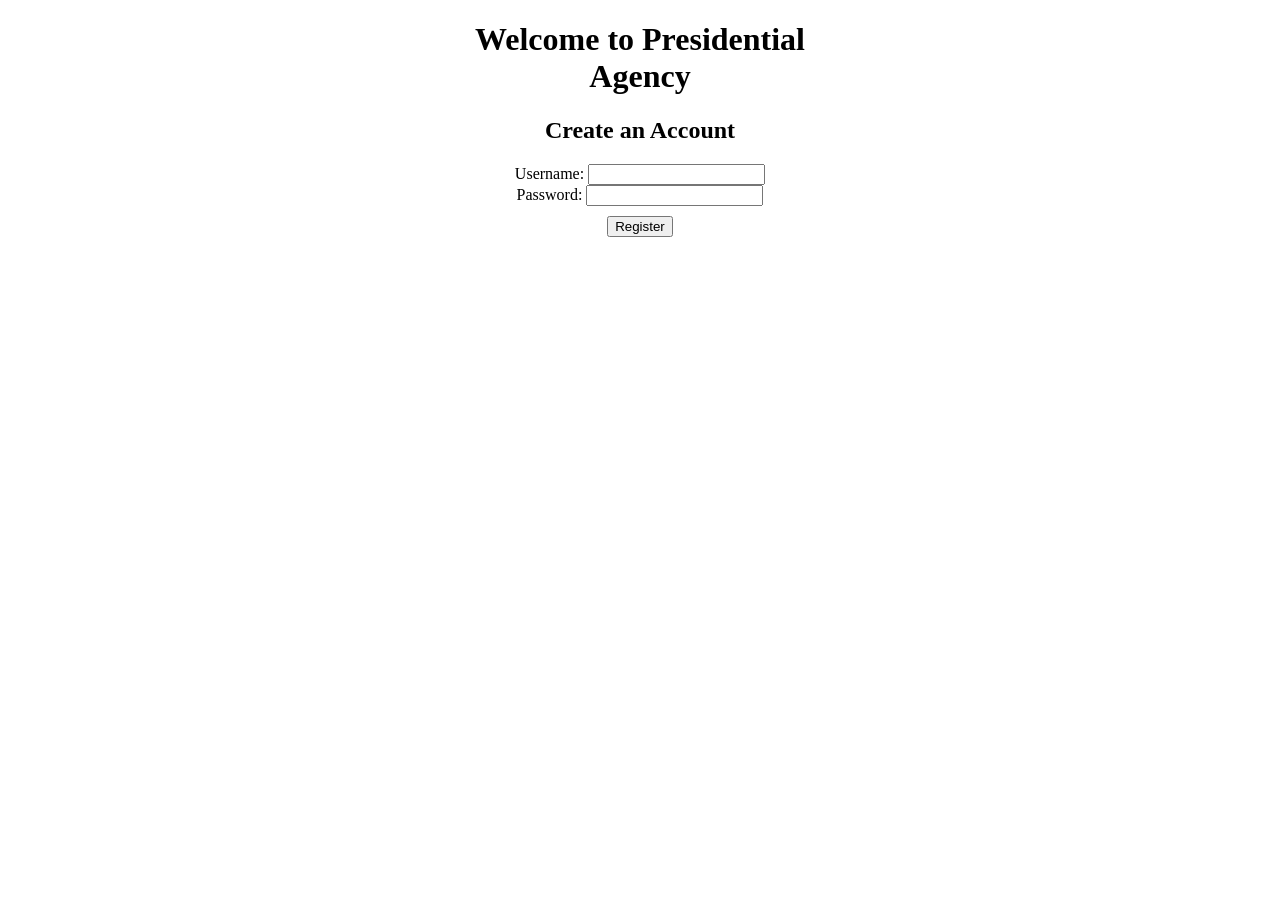
==== index.html @ a835bdb0 "Rename login.html to index.html" ====
<!DOCTYPE html>
<html lang="en">
<head>
    <meta charset="UTF-8">
    <meta name="viewport" content="width=device-width, initial-scale=1.0">
    <title>Presidential Agency</title>
    <link rel="stylesheet" href="login.css">
</head>
<body>
    <div class="container">
        <h1>Welcome to Presidential Agency</h1>
        <div id="registrationForm">
            <h2>Create an Account</h2>
            <form id="registerForm">
                <label for="regUsername">Username:</label>
                <input type="text" id="regUsername" name="regUsername" required><br>
                <label for="regPassword">Password:</label>
                <input type="password" id="regPassword" name="regPassword" required><br>
                <button type="submit">Register</button>
            </form>
        </div>
        <div id="loginForm" style="display: none;">
            <h2>Login</h2>
            <form id="loginForm">
                <label for="username">Username:</label>
                <input type="text" id="username" name="username" required><br>
                <label for="password">Password:</label>
                <input type="password" id="password" name="password" required><br>
                <button type="submit">Login</button>
            </form>
        </div>
        <div id="output"></div>
    </div>
    <script src="login.js"></script>
</body>
</html>
---- login.css ----
.container {
    max-width: 400px;
    margin: 0 auto;
    text-align: center;
}

form {
    margin-bottom: 20px;
}

button {
    margin-top: 10px;
}

#output {
    margin-top: 20px;
}
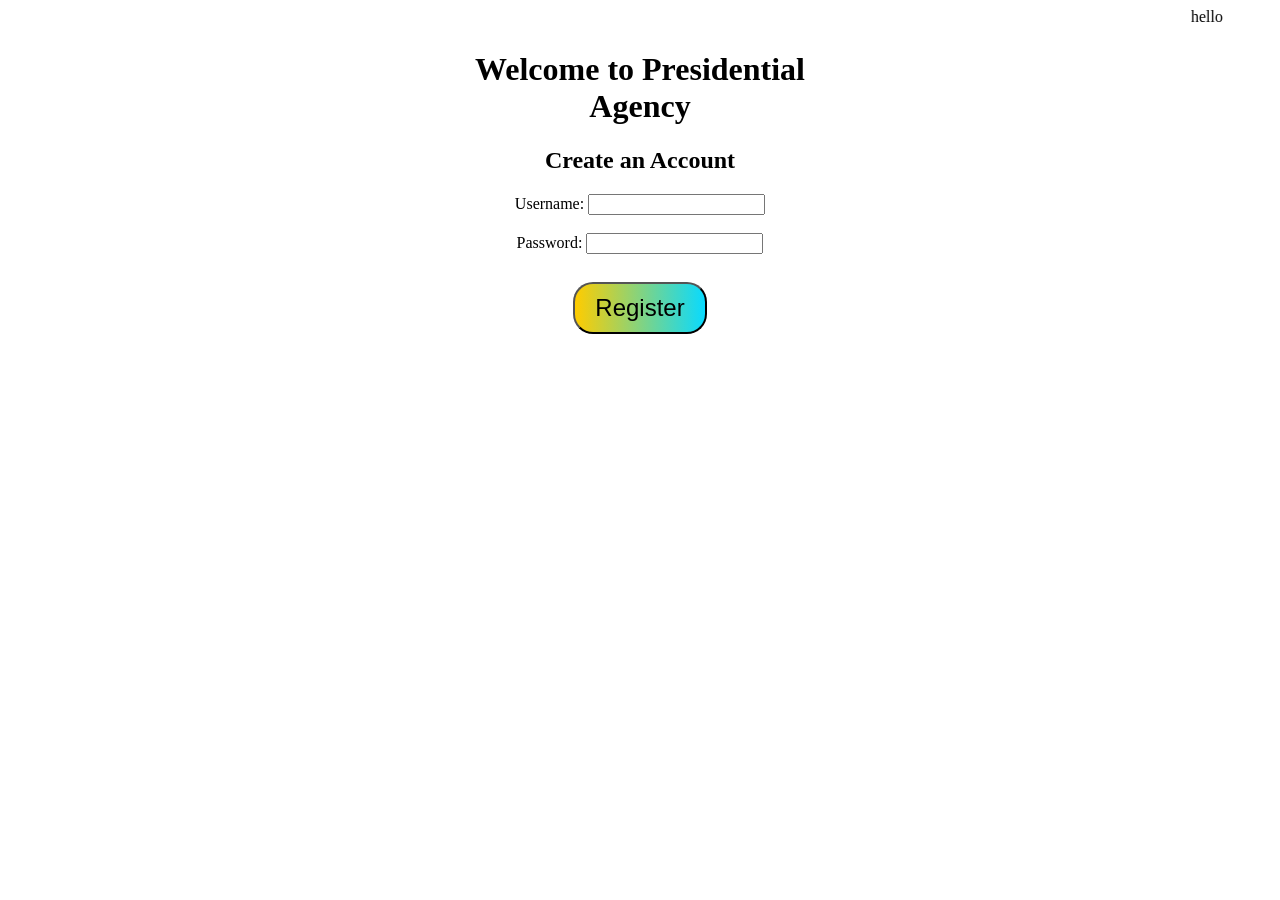
==== commit b0ea2fd6: "updated code" ====
--- a/index.html
+++ b/index.html
@@ -7,6 +7,7 @@
     <link rel="stylesheet" href="login.css">
 </head>
 <body>
+    <marquee behavior="" direction="">hello</marquee>
     <div class="container">
         <h1>Welcome to Presidential Agency</h1>
         <div id="registrationForm">
@@ -14,9 +15,9 @@
             <form id="registerForm">
                 <label for="regUsername">Username:</label>
                 <input type="text" id="regUsername" name="regUsername" required><br>
-                <label for="regPassword">Password:</label>
+                <br><label for="regPassword">Password:</label>
                 <input type="password" id="regPassword" name="regPassword" required><br>
-                <button type="submit">Register</button>
+                <br><button type="submit">Register</button>
             </form>
         </div>
         <div id="loginForm" style="display: none;">
--- a/login.css
+++ b/login.css
@@ -10,6 +10,14 @@
 
 button {
     margin-top: 10px;
+    background: linear-gradient(to right, #ffcc00, #09daff);
+    border-radius: 20px;
+    padding: 10px 20px;
+    font-size: 1.5rem;
+}
+
+button:hover {
+    background: linear-gradient(to left, #ffcc00, #09daff);
 }
 
 #output {
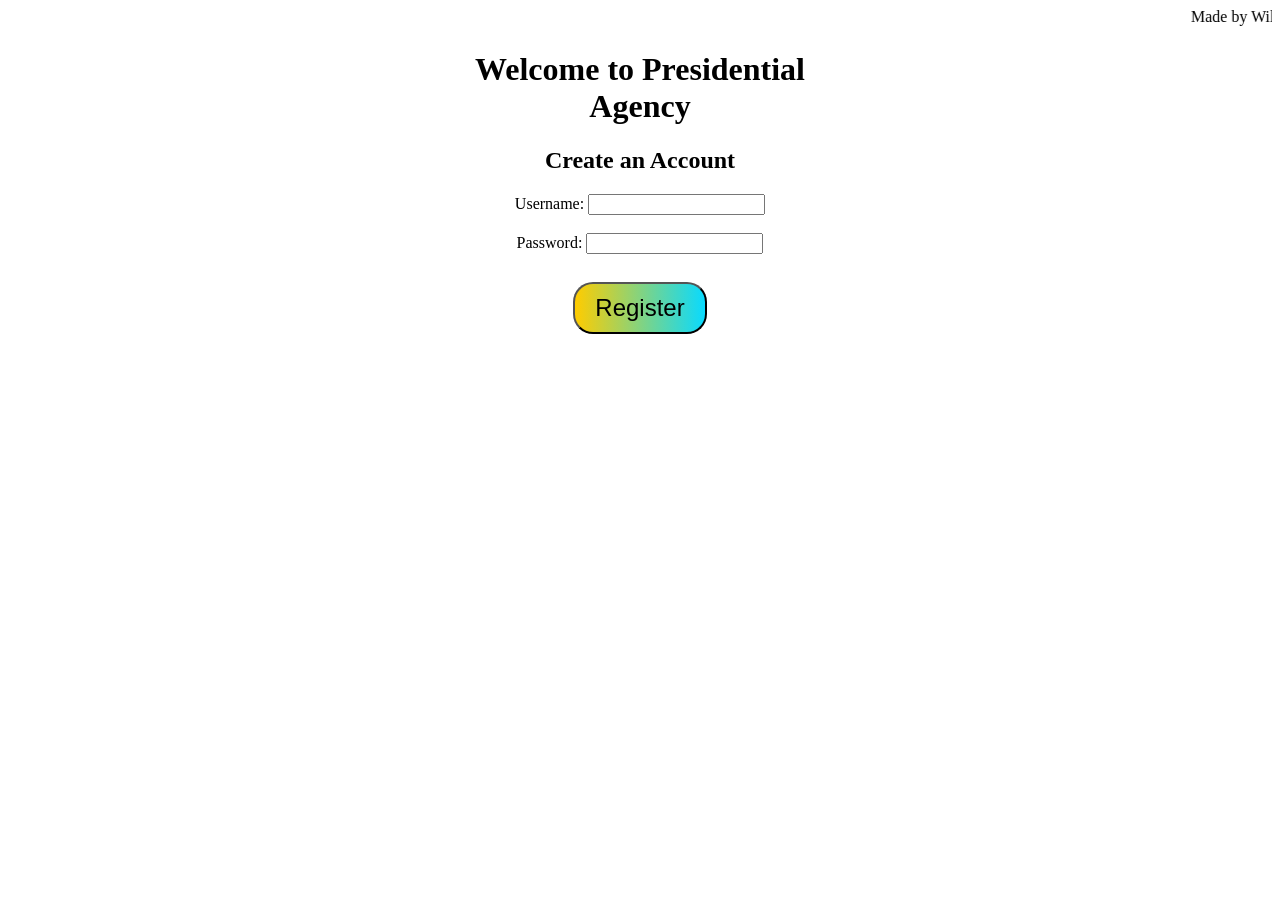
==== commit 3ac5926f: "Update index.html" ====
--- a/index.html
+++ b/index.html
@@ -7,7 +7,7 @@
     <link rel="stylesheet" href="login.css">
 </head>
 <body>
-    <marquee behavior="" direction="">hello</marquee>
+    <marquee behavior="" direction="">Made by Will and Sihan</marquee>
     <div class="container">
         <h1>Welcome to Presidential Agency</h1>
         <div id="registrationForm">
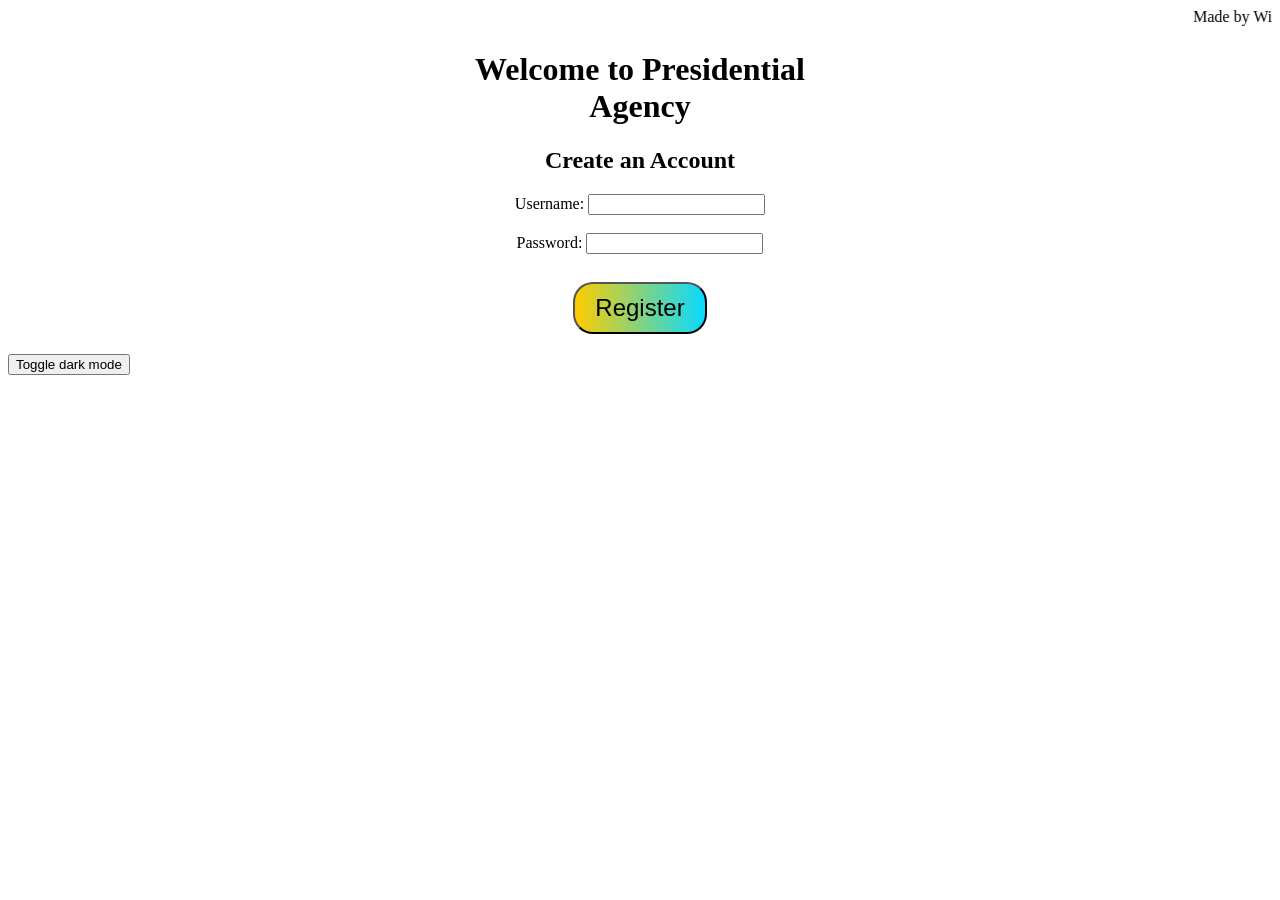
==== commit 046fc093: "dark mode baby!! WE GOT DARKMODE NOWWWW!!!" ====
--- a/index.html
+++ b/index.html
@@ -17,7 +17,7 @@
                 <input type="text" id="regUsername" name="regUsername" required><br>
                 <br><label for="regPassword">Password:</label>
                 <input type="password" id="regPassword" name="regPassword" required><br>
-                <br><button type="submit">Register</button>
+                <br><button type="submit" id="registerButton">Register</button>
             </form>
         </div>
         <div id="loginForm" style="display: none;">
@@ -32,6 +32,7 @@
         </div>
         <div id="output"></div>
     </div>
+    <button onclick="myFunction()">Toggle dark mode</button>
     <script src="login.js"></script>
 </body>
 </html>
--- a/login.css
+++ b/login.css
@@ -8,7 +8,7 @@
     margin-bottom: 20px;
 }
 
-button {
+#registerButton {
     margin-top: 10px;
     background: linear-gradient(to right, #ffcc00, #09daff);
     border-radius: 20px;
@@ -16,10 +16,15 @@
     font-size: 1.5rem;
 }
 
-button:hover {
+#registerButton:hover {
     background: linear-gradient(to left, #ffcc00, #09daff);
 }
 
 #output {
     margin-top: 20px;
 }
+
+.dark-mode {
+    color: white;
+    background-color: black;
+}
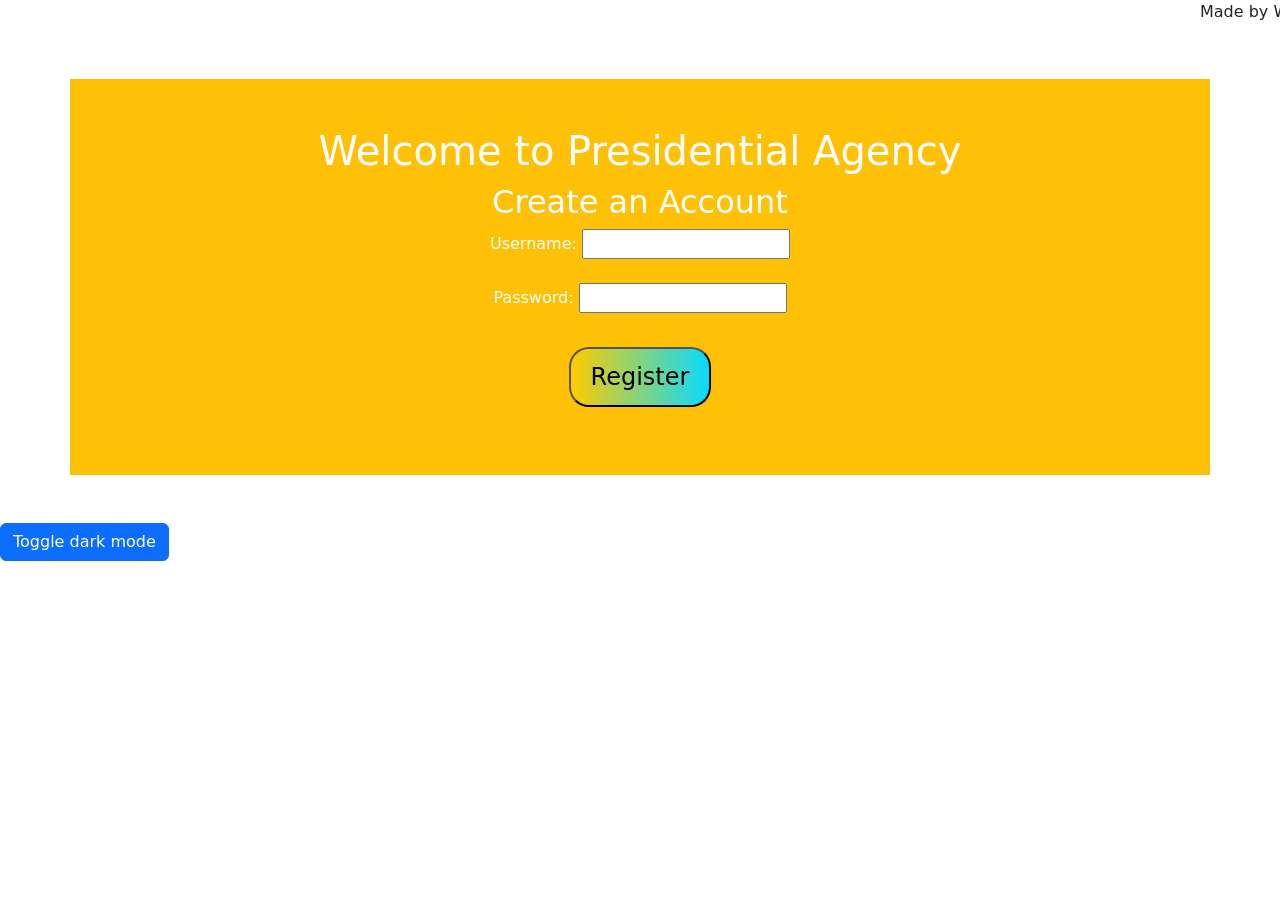
==== commit 3fda9159: "Added bootstrap" ====
--- a/index.html
+++ b/index.html
@@ -5,10 +5,15 @@
     <meta name="viewport" content="width=device-width, initial-scale=1.0">
     <title>Presidential Agency</title>
     <link rel="stylesheet" href="login.css">
+    <!-- Latest compiled and minified CSS -->
+    <link href="https://cdn.jsdelivr.net/npm/bootstrap@5.3.3/dist/css/bootstrap.min.css" rel="stylesheet">
+
+    <!-- Latest compiled JavaScript -->
+    <script src="https://cdn.jsdelivr.net/npm/bootstrap@5.3.3/dist/js/bootstrap.bundle.min.js"></script>
 </head>
 <body>
     <marquee behavior="" direction="">Made by Will and Sihan</marquee>
-    <div class="container">
+    <div class="container p-5 my-5 bg-warning text-white">
         <h1>Welcome to Presidential Agency</h1>
         <div id="registrationForm">
             <h2>Create an Account</h2>
@@ -32,7 +37,7 @@
         </div>
         <div id="output"></div>
     </div>
-    <button onclick="myFunction()">Toggle dark mode</button>
+    <button onclick="myFunction()" class="btn btn-primary">Toggle dark mode</button>
     <script src="login.js"></script>
 </body>
 </html>
